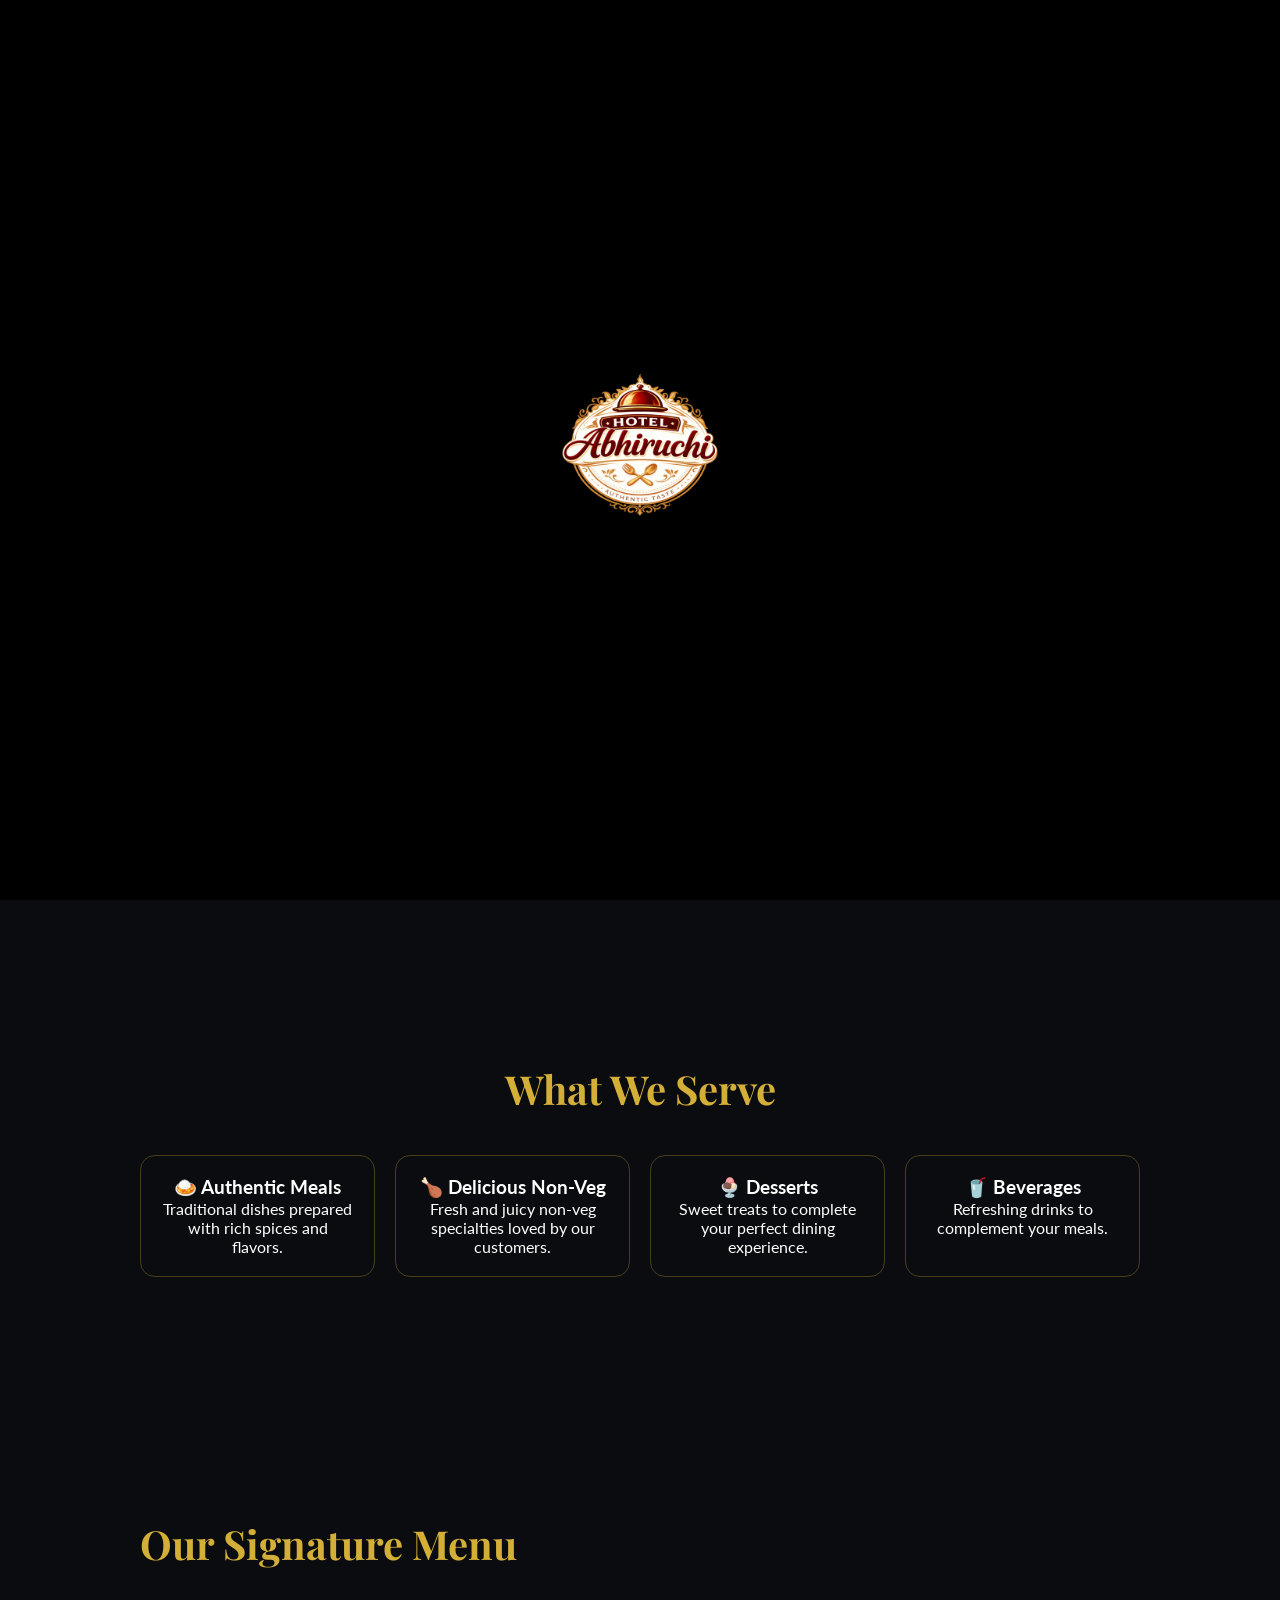
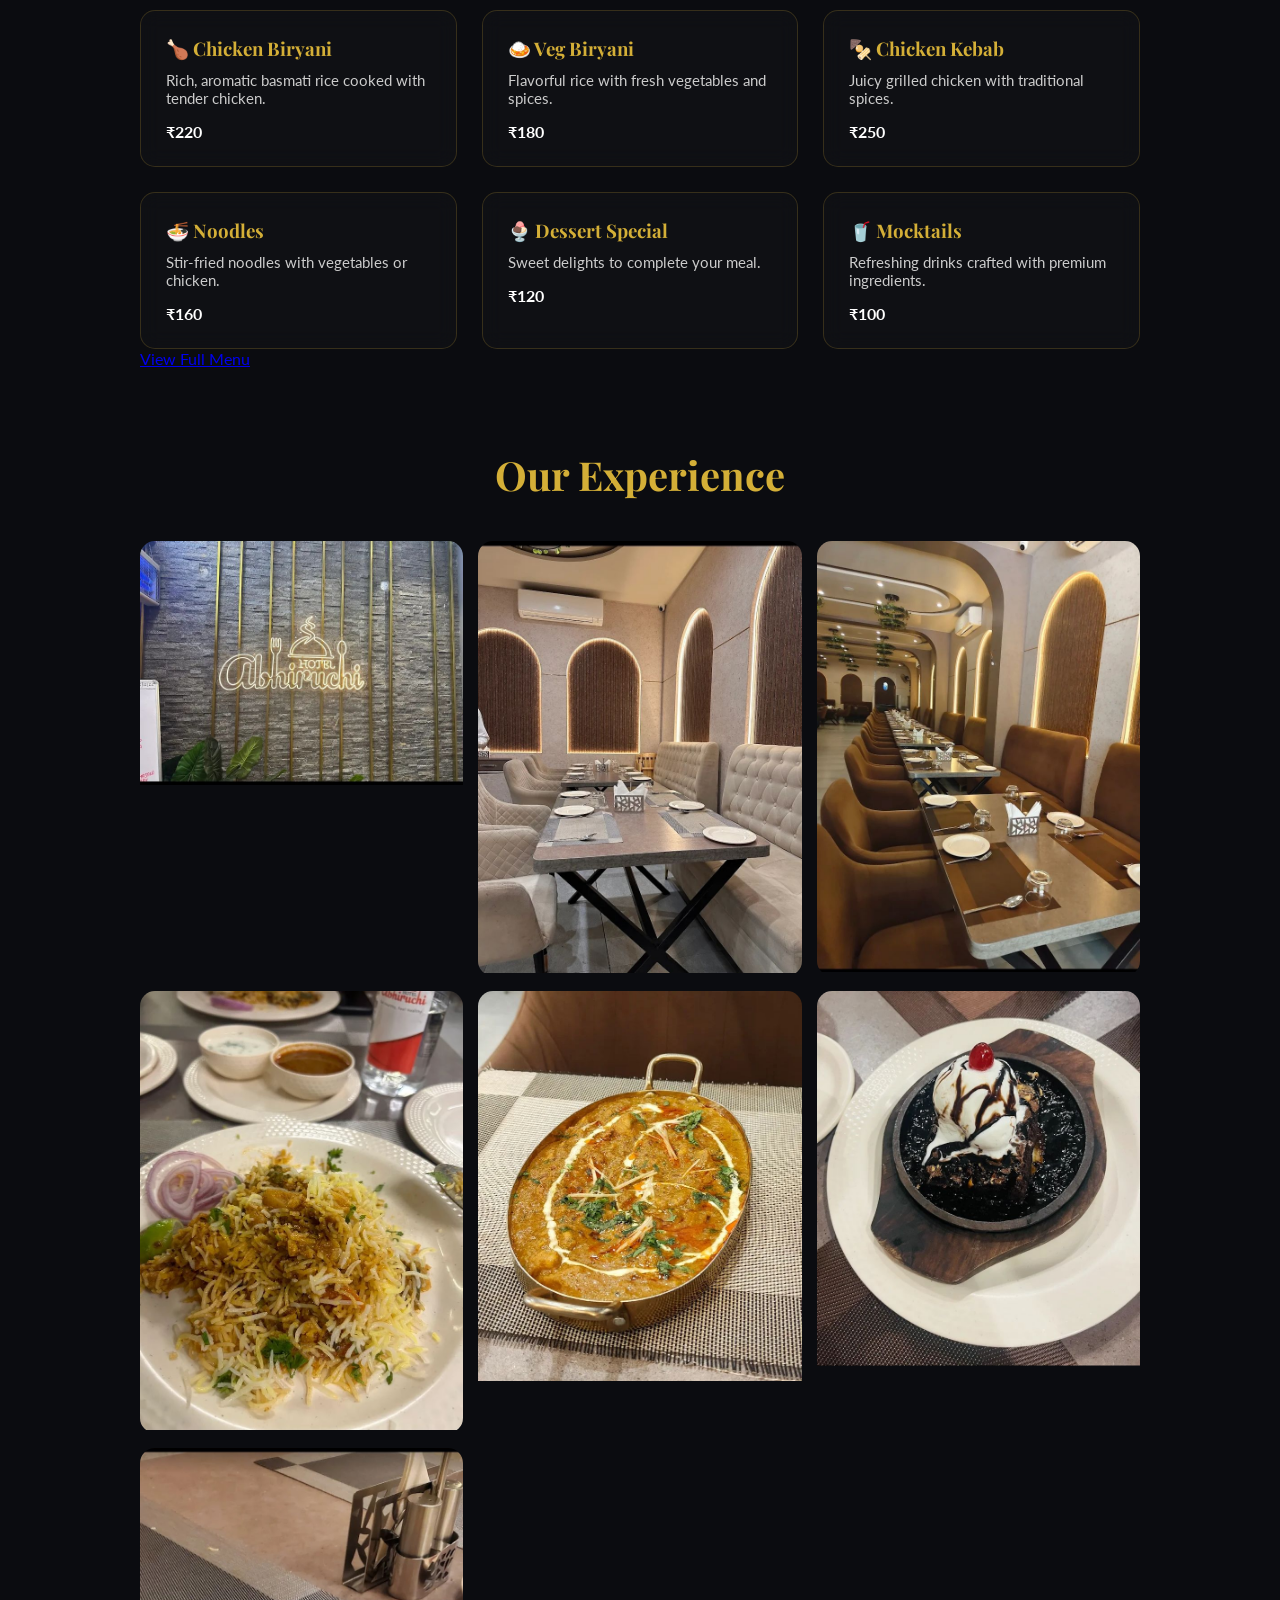
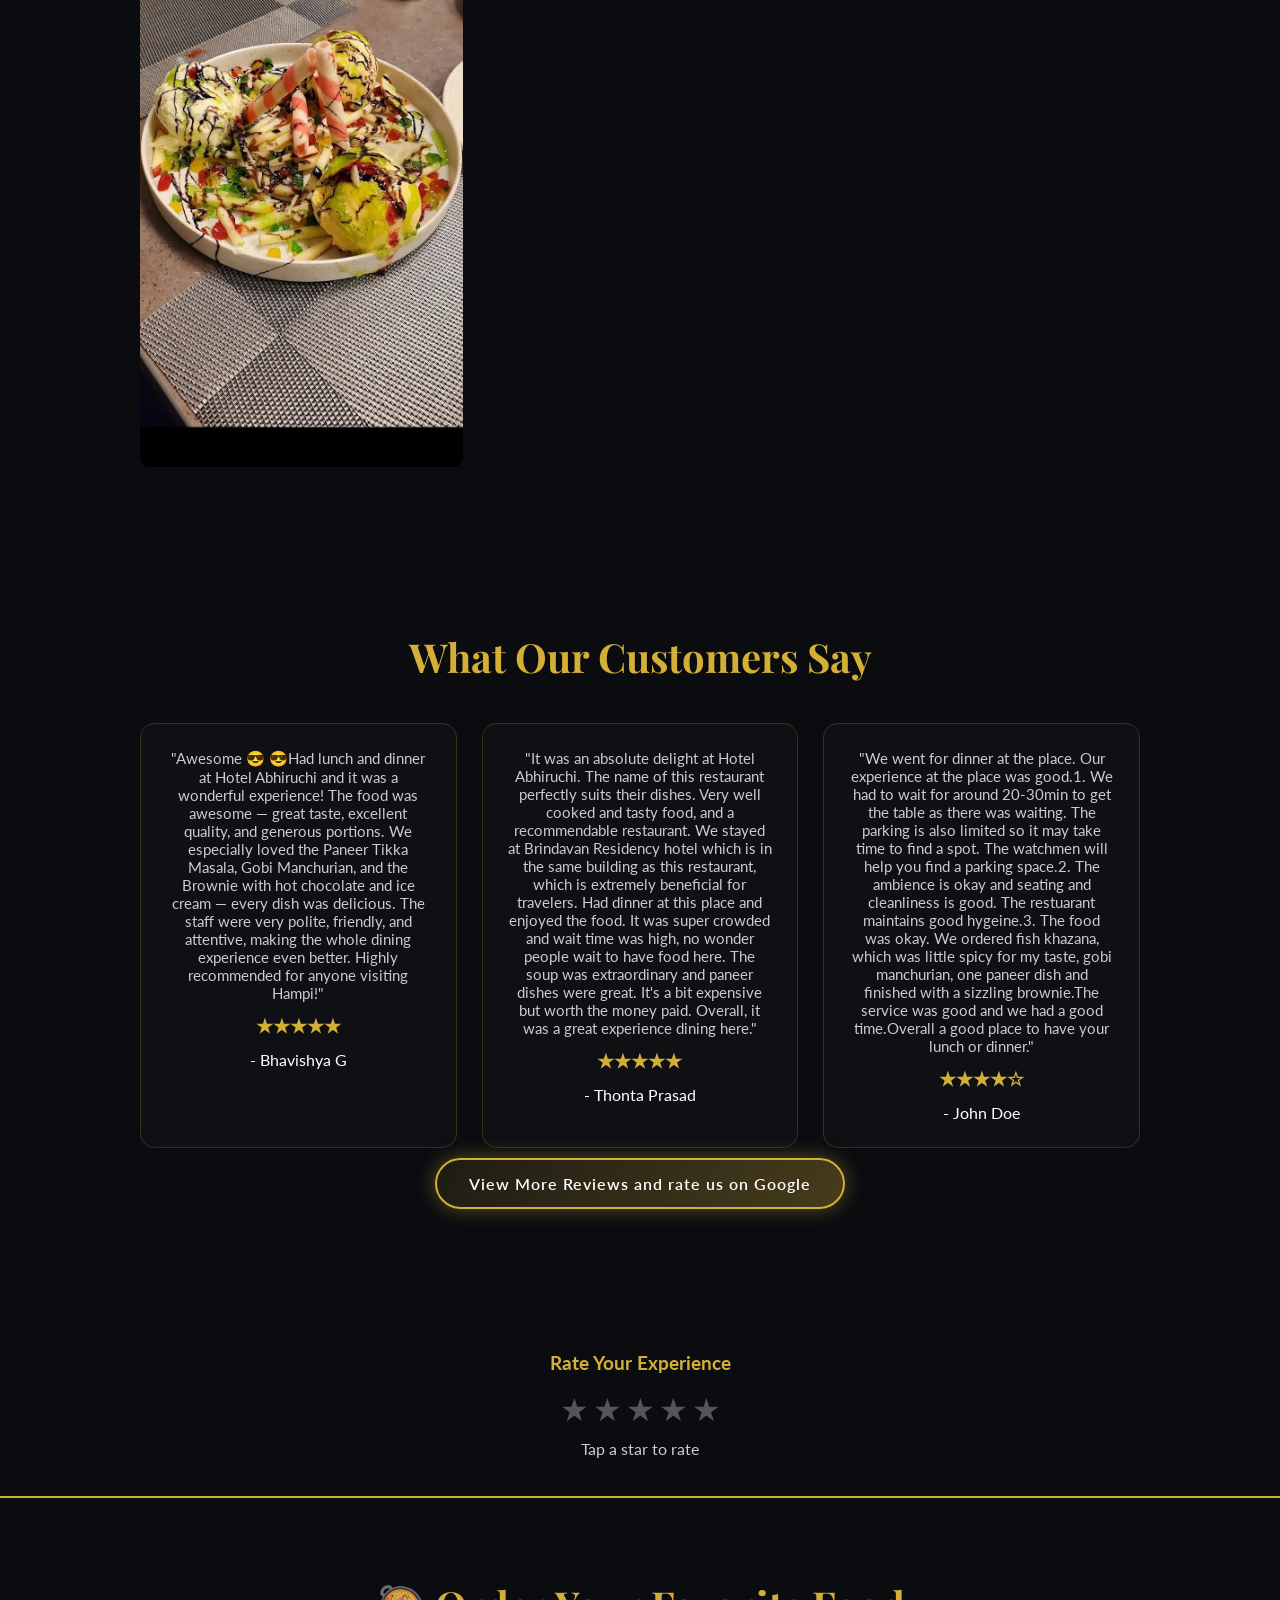
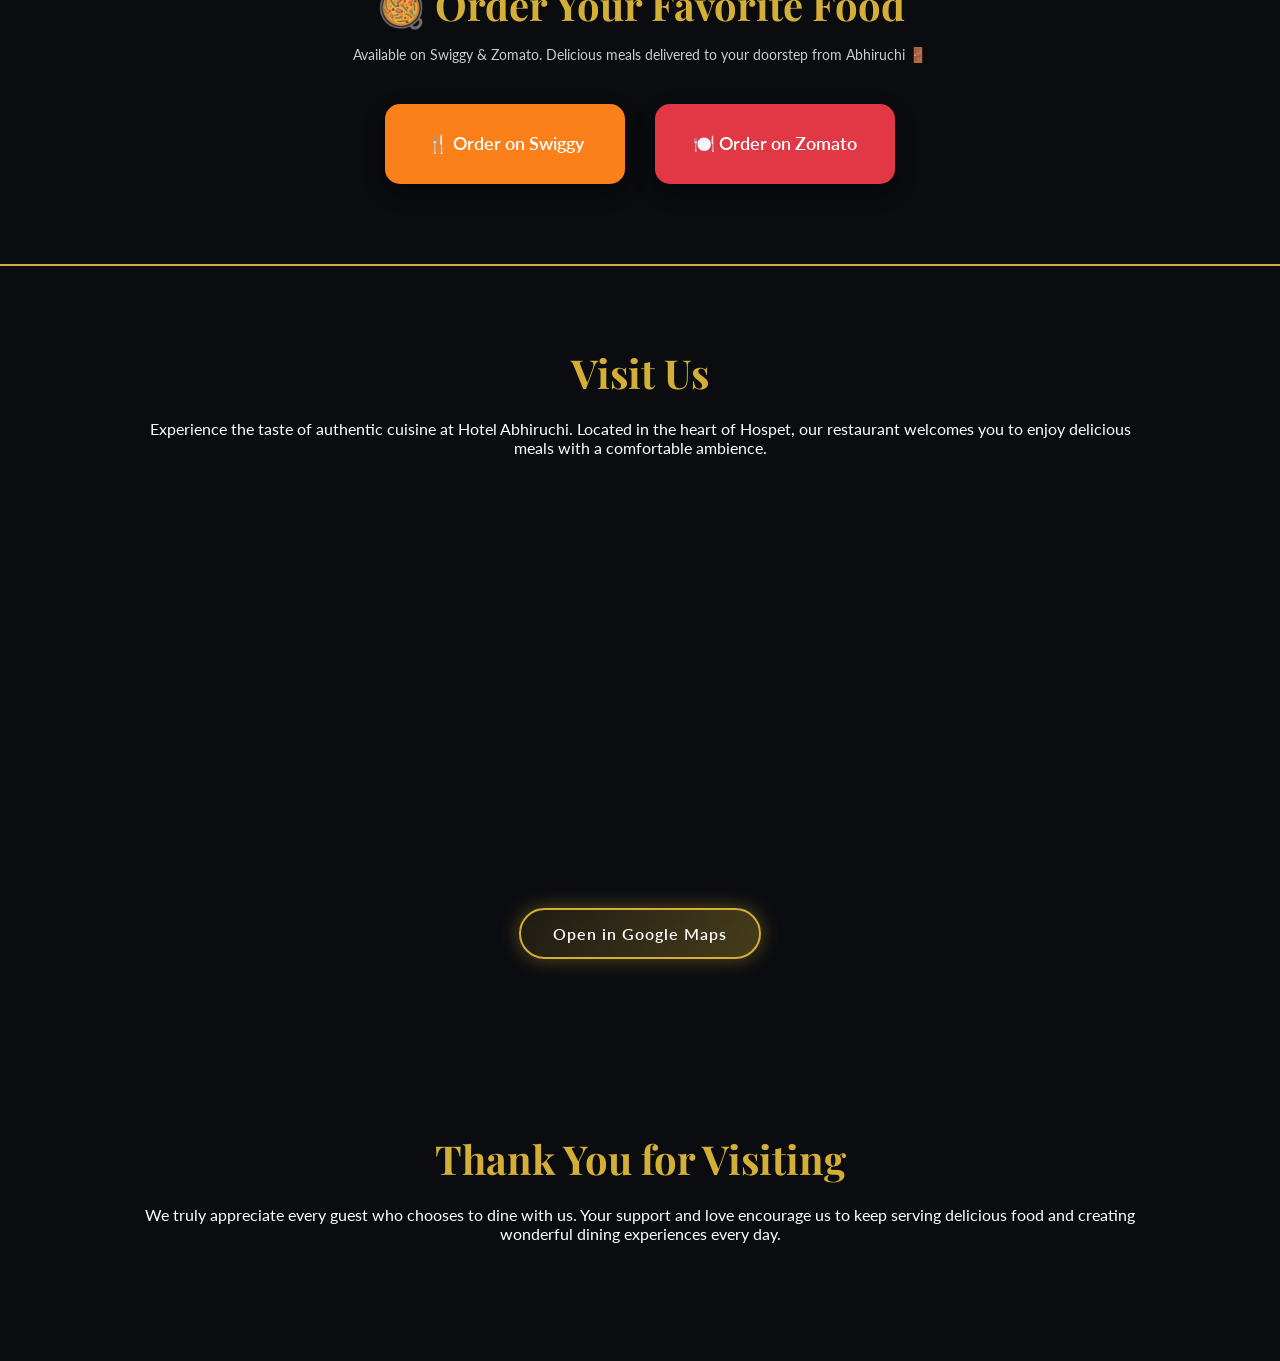
==== index.html @ 49a13544 "Add files via upload" ====
<!DOCTYPE html>
<html lang="en">

<head>
    <meta charset="UTF-8">
    <meta name="viewport" content="width=device-width, initial-scale=1.0">
    <title>Hotel Abhiruchi</title>
    <link rel="stylesheet" href="style.css">

    <!-- Google Fonts -->
    <link
        href="https://fonts.googleapis.com/css2?family=Playfair+Display:wght@500;700&family=Lato:wght@300;400&display=swap"
        rel="stylesheet">

    <style>
        /* RESET */
        * {
            margin: 0;
            padding: 0;
            box-sizing: border-box;
        }

        /* BODY */
        body {
            font-family: 'Lato', sans-serif;
            background: #0b0c10;
            color: #fff;
            overflow-x: hidden;
        }

        /* NAVBAR */

        .navbar {
            position: fixed;
            top: 0;
            width: 100%;
            background: rgba(0, 0, 0, .6);
            backdrop-filter: blur(10px);
            border-bottom: 1px solid rgba(212, 175, 55, .3);
            z-index: 1000;
        }

        .nav-container {
            max-width: 1200px;
            margin: auto;
            display: flex;
            justify-content: space-between;
            align-items: center;
            padding: 12px 20px;
        }

        .nav-links {
            display: flex;
            gap: 25px;
            list-style: none;
        }

        .nav-links a {
            text-decoration: none;
            color: white;
            font-size: .9rem;
            transition: .3s;
        }

        .nav-links a:hover {
            color: #d4af37
        }

        /* PRELOADER */
        #preloader {
            position: fixed;
            width: 100%;
            height: 100vh;
            background: #000;
            display: flex;
            justify-content: center;
            align-items: center;
            z-index: 9999;
        }

        #preloader img {
            width: 200px;
            animation: zoomFade 2.5s ease-in-out;
        }

        @keyframes zoomFade {
            0% {
                opacity: 0;
                transform: scale(0.8);
            }

            50% {
                opacity: 1;
                transform: scale(1.05);
            }

            100% {
                opacity: 0;
                transform: scale(1);
            }
        }

        /* HERO SECTION */
        .hero {
            height: 60vh;
            background: linear-gradient(rgba(0, 0, 0, 0.7),
                    rgba(0, 0, 0, 0.9)), url('hero.jpg') center/cover no-repeat;

            display: flex;
            flex-direction: column;
            justify-content: center;
            align-items: center;
            text-align: center;
            padding: 20px;
        }

        .hero {
            animation: zoomHero 10s ease-in-out infinite alternate;
        }

        @keyframes zoomHero {
            0% {
                background-size: 100%;
            }

            100% {
                background-size: 110%;
            }
        }

        .hero::before {
            content: "";
            position: absolute;
            top: 0;
            left: 0;
            width: 100%;
            height: 100%;
            background: radial-gradient(circle, transparent 40%, rgba(0, 0, 0, 0.9));
            z-index: 0;
        }

        .hero * {
            position: relative;
            z-index: 1;
        }


        /* LOGO */
        .hero img {
            width: 50px;
            margin-bottom: 20px;
            animation: fadeIn 1.5s ease forwards;
        }

        /* TITLE */
        .hero h1 {
            font-family: 'Playfair Display', Sans-Serif;
            font-size: 3rem;
            letter-spacing: 2px;
            animation: slideUp 1.5s ease forwards;
        }

        /* SUBTITLE */
        .hero p {
            margin-top: 15px;
            font-size: 1.2rem;
            color: #d4af37;
            animation: fadeIn 2s ease forwards;
        }

        /* BUTTONS */
        .buttons {
            margin-top: 30px;
            animation: fadeIn 2.5s ease forwards;
        }

        .buttons a {
            text-decoration: none;
            color: #fff;
            padding: 12px 25px;
            margin: 10px;
            border: 1px solid #d4af37;
            border-radius: 30px;
            transition: 0.3s;
        }

        .buttons a:hover {
            background: #d4af37;
            color: #000;
            box-shadow: 0 0 15px #d4af37;
        }

        /* ANIMATIONS */
        @keyframes fadeIn {
            from {
                opacity: 0;
            }

            to {
                opacity: 1;
            }
        }

        @keyframes slideUp {
            from {
                transform: translateY(40px);
                opacity: 0;
            }

            to {
                transform: translateY(0);
                opacity: 1;
            }
        }

        /* SECTIONS COMMON */
        section {
            padding: 80px 20px;
            background: #0b0c10;
            text-align: center;
        }

        .container {
            max-width: 1000px;
            margin: auto;
        }

        /* HEADINGS */
        h2 {
            font-family: 'Playfair Display', serif;
            font-size: 2.5rem;
            color: #d4af37;
            margin-bottom: 20px;
        }

        /* ABOUT TEXT */
        .about p {
            font-size: 1.1rem;
            line-height: 1.7;
            color: #ccc;
        }

        /* WHAT WE SERVE */
        .serve-items {
            display: grid;
            grid-template-columns: repeat(auto-fit, minmax(220px, 1fr));
            gap: 20px;
            margin-top: 40px;
        }

        .item {
            padding: 20px;
            border: 1px solid rgba(212, 175, 55, 0.3);
            border-radius: 15px;
            transition: 0.3s;
        }

        .item:hover {
            transform: translateY(-10px);
            box-shadow: 0 0 20px rgba(212, 175, 55, 0.3);
        }

        /* REVEAL ANIMATION */
        .reveal {
            opacity: 0;
            transform: translateY(40px);
            transition: all 1s ease;
        }

        .reveal.active {
            opacity: 1;
            transform: translateY(0);
        }

        /* MENU DESIGN */
        .menu-grid {
            display: grid;
            grid-template-columns: repeat(auto-fit, minmax(250px, 1fr));
            gap: 25px;
            margin-top: 40px;
        }

        .menu-card {
            padding: 25px;
            border-radius: 15px;
            border: 1px solid rgba(212, 175, 55, 0.2);
            background: rgba(255, 255, 255, 0.02);
            backdrop-filter: blur(10px);
            transition: 0.3s;
            text-align: left;
        }

        .menu-card h3 {
            font-family: 'Playfair Display', serif;
            color: #d4af37;
            margin-bottom: 10px;
        }

        .menu-card p {
            font-size: 0.95rem;
            color: #ccc;
        }

        .menu-card span {
            display: block;
            margin-top: 15px;
            font-weight: bold;
            color: #fff;
        }

        .menu-card:hover {
            transform: translateY(-10px);
            box-shadow: 0 0 20px rgba(212, 175, 55, 0.2);
        }

        html {
            scroll-behavior: smooth;
        }

        /* GALLERY */
        .gallery {
            padding: 80px 20px;
            background: #0b0c10;
            text-align: center;
        }

        .gallery-grid {
            display: grid;
            grid-template-columns: repeat(auto-fit, minmax(250px, 1fr));
            gap: 15px;
            margin-top: 40px;
        }

        .gallery-item {
            overflow: hidden;
            border-radius: 15px;
        }

        .gallery-item img {
            width: 100%;
            transition: 0.5s;
            cursor: pointer;
        }

        .gallery-item:hover img {
            transform: scale(1.1);
        }

        /* LIGHTBOX */
        #lightbox {
            position: fixed;
            top: 0;
            left: 0;
            width: 100%;
            height: 100%;
            background: rgba(0, 0, 0, 0.95);
            display: none;
            justify-content: center;
            align-items: center;
            z-index: 9999;
        }

        #lightbox img {
            max-width: 90%;
            max-height: 90%;
        }

        /* REVIEWS SECTION */
        .reviews {
            padding: 80px 20px;
            background: #0b0c10;
            text-align: center;
        }

        /* GRID */
        .review-grid {
            display: grid;
            grid-template-columns: repeat(auto-fit, minmax(250px, 1fr));
            gap: 25px;
            margin-top: 40px;
        }

        /* CARD */
        .review-card {
            padding: 25px;
            border-radius: 15px;
            background: rgba(255, 255, 255, 0.02);
            border: 1px solid rgba(212, 175, 55, 0.2);
            backdrop-filter: blur(10px);
            transition: 0.3s;
        }

        .review-card:hover {
            transform: translateY(-10px);
            box-shadow: 0 0 20px rgba(212, 175, 55, 0.25);
        }

        .review-card p {
            font-size: 0.95rem;
            color: #ccc;
        }

        .review-card h4 {
            color: #d4af37;
            margin: 12px 0;
            font-size: 1.2rem;
        }

        /* BUTTONS */
        .review-buttons {
            margin-top: 40px;
            display: block;
        }

        .btn {
            text-decoration: none;
            padding: 12px 25px;
            margin: 10px;
            border: 1px solid #d4af37;
            border-radius: 30px;
            color: #fff;
            transition: 0.3s;
        }

        .btn:hover {
            background: #d4af37;
            color: #000;
            box-shadow: 0 0 15px #d4af37;
        }

        .gold {
            background: #d4af37;
            color: #000;
        }

        .reveal {
            opacity: 0;
            transform: translateY(40px);
            transition: all 1s ease;
        }

        .reveal.active {
            opacity: 1;
            transform: translateY(0);
        }

        .review-buttons {
            opacity: 1 !IMPORTANT;
            transform: none !IMPORTANT;
        }

        .rate-section {
            margin-top: 50px;
            text-align: center;
        }

        .rate-section h3 {
            color: #d4af37;
            margin-bottom: 15px;
        }

        .stars span {
            font-size: 2rem;
            cursor: pointer;
            color: #555;
            transition: 0.3s;
        }

        .stars span:hover,
        .stars span.active {
            color: #d4af37;
        }

        #rating-text {
            margin-top: 10px;
            color: #ccc;
        }

        /* PREMIUM BUTTON */
        .btn {
            position: relative;
            display: inline-block;
            padding: 14px 32px;
            margin: 10px;
            border-radius: 50px;
            text-decoration: none;
            font-weight: 600;
            letter-spacing: 1px;

            color: #fff;
            border: 1px solid rgba(212, 175, 55, 0.5);

            background: linear-gradient(120deg,
                    rgba(212, 175, 55, 0.1),
                    rgba(212, 175, 55, 0.3));

            backdrop-filter: blur(10px);
            overflow: hidden;

            transition: all 0.4s ease;
        }

        /* HOVER EFFECT */
        .btn:hover {
            color: #000;
            background: #d4af37;
            box-shadow: 0 0 25px rgba(212, 175, 55, 0.7);
            transform: translateY(-3px) scale(1.03);
        }

        /* GLOW ANIMATION */
        .btn::before {
            content: "";
            position: absolute;
            top: 0;
            left: -100%;
            width: 100%;
            height: 100%;

            background: linear-gradient(120deg,
                    transparent,
                    rgba(255, 255, 255, 0.5),
                    transparent);

            transition: 0.5s;
        }

        .btn:hover::before {
            left: 100%;
        }

        .highlight {
            border: 2px solid #d4af37;
            box-shadow: 0 0 20px rgba(212, 175, 55, 0.4);
            animation: pulseGlow 2s infinite;
        }

        /* PULSE ANIMATION */
        @keyframes pulseGlow {
            0% {
                box-shadow: 0 0 10px rgba(212, 175, 55, 0.3);
            }

            50% {
                box-shadow: 0 0 25px rgba(212, 175, 55, 0.7);
            }

            100% {
                box-shadow: 0 0 10px rgba(212, 175, 55, 0.3);
            }
        }

        /* SECTION STYLING */
        .order-now {
            background: url('header-food-bg.jpg') center/cover no-repeat;
            padding: 80px 20px;
            text-align: center;
            color: #fff;
            position: relative;
            overflow: hidden;
        }

        .order-now h2 {
            font-size: 2.5rem;
            margin-bottom: 15px;
            color: #d4af37;
        }

        .order-now p {
            font-size: 1.1rem;
            margin-bottom: 40px;
        }




        /* Glow animation */
        .glow {
            animation: glowPulse 1.8s infinite alternate;
        }

        @keyframes glowPulse {
            0% {
                box-shadow: 0 0 10px rgba(255, 255, 255, 0.3);
                transform: scale(1);
            }

            100% {
                box-shadow: 0 0 25px rgba(255, 255, 255, 0.8);
                transform: scale(1.05);
            }
        }
    </style>
</head>

<body>

    <!-- PRELOADER -->
    <div id="preloader">
        <img src="logo.png" alt="Abhiruchi Logo">
    </div>

    </nav>
    <!-- HERO SECTION -->
    <section class="hero">

        <img src="logo.png" alt="logo" srcset="">
        <h1>Welcome to Abhiruchi</h1>
        <p>Experience Authentic Taste with a Touch of Luxury</p>

        <div class="buttons">
            <a href="menu.html">View Full Menu</a>
            <a href="#">Order Now</a>
        </div>
    </section>

    <!-- ABOUT SECTION -->
    <section class="about">
        <div class="container">

            <h2 class="reveal">About our Hotel Abhiruchi</h2>

            <p class="reveal">
                Hotel Abhiruchi is one of the most loved restaurants in Hospet, known for its
                authentic flavors, welcoming atmosphere, and memorable dining experience.
                Our restaurant combines traditional recipes with modern culinary techniques
                to deliver dishes that satisfy every taste.
            </p>

            <p class="reveal">
                From aromatic biryanis and rich paneer gravies to sizzling desserts and
                refreshing beverages, every dish is prepared using fresh ingredients
                and carefully selected spices.
            </p>

            <p class="reveal">
                Whether you're visiting with family, friends, or travelling through Hospet,
                Hotel Abhiruchi promises a delightful experience with delicious food,
                excellent service, and a comfortable ambience.
            </p>

        </div>
    </section>

    <!-- WHAT WE SERVE -->
    <section class="serve">
        <div class="container">
            <h2 class="reveal">What We Serve</h2>

            <div class="serve-items">
                <div class="item reveal">
                    <h3>🍛 Authentic Meals</h3>
                    <p>Traditional dishes prepared with rich spices and flavors.</p>
                </div>

                <div class="item reveal">
                    <h3>🍗 Delicious Non-Veg</h3>
                    <p>Fresh and juicy non-veg specialties loved by our customers.</p>
                </div>

                <div class="item reveal">
                    <h3>🍨 Desserts</h3>
                    <p>Sweet treats to complete your perfect dining experience.</p>
                </div>

                <div class="item reveal">
                    <h3>🥤 Beverages</h3>
                    <p>Refreshing drinks to complement your meals.</p>
                </div>
            </div>
        </div>
    </section>

    <!-- MENU SECTION -->
    <section class="menu" id="menu"></section>
    <div class="container">
        <h2 class="reveal">Our Signature Menu</h2>

        <div class="menu-grid">

            <div class="menu-card reveal">
                <h3>🍗 Chicken Biryani</h3>
                <p>Rich, aromatic basmati rice cooked with tender chicken.</p>
                <span>₹220</span>
            </div>

            <div class="menu-card reveal">
                <h3>🍛 Veg Biryani</h3>
                <p>Flavorful rice with fresh vegetables and spices.</p>
                <span>₹180</span>
            </div>

            <div class="menu-card reveal">
                <h3>🍢 Chicken Kebab</h3>
                <p>Juicy grilled chicken with traditional spices.</p>
                <span>₹250</span>
            </div>

            <div class="menu-card reveal">
                <h3>🍜 Noodles</h3>
                <p>Stir-fried noodles with vegetables or chicken.</p>
                <span>₹160</span>
            </div>

            <div class="menu-card reveal">
                <h3>🍨 Dessert Special</h3>
                <p>Sweet delights to complete your meal.</p>
                <span>₹120</span>
            </div>

            <div class="menu-card reveal">
                <h3>🥤 Mocktails</h3>
                <p>Refreshing drinks crafted with premium ingredients.</p>
                <span>₹100</span>
            </div>

        </div>

        <div class="menu-btn reveal">
            <a href="#">View Full Menu</a>
        </div>
    </div>
    </section>
    <!-- GALLERY SECTION -->
    <section class="gallery">
        <div class="container">
            <h2 class="reveal">Our Experience</h2>

            <div class="gallery-grid">

                <div class="gallery-item reveal">
                    <img src="g1.jpg" onclick="openLightbox(this.src)">
                </div>

                <div class="gallery-item reveal">
                    <img src="g2.jpg" onclick="openLightbox(this.src)">
                </div>

                <div class="gallery-item reveal">
                    <img src="g3.jpg" onclick="openLightbox(this.src)">
                </div>

                <div class="gallery-item reveal">
                    <img src="g4.jpg" onclick="openLightbox(this.src)">
                </div>
                <div class="gallery-item reveal"><img src="g5.jpg" onclick="openLightbox(this.src)">
                </div>
                <div class="gallery-item reveal">
                    <img src="g6.jpg" onclick="openLightbox(this.src)">
                </div>
                <div class="gallery-item reveal">
                    <img src="g7.jpg" onclick="openLightbox(this.src)">
                </div>
            </div>
    </section>

    <!-- LIGHTBOX -->
    <div id="lightbox" onclick="closeLightbox()">
        <img id="lightbox-img">
    </div>

    <!-- REVIEWS SECTION -->
    <section class="reviews">
        <div class="container">
            <h2 class="reveal">What Our Customers Say</h2>

            <div class="review-grid">

                <div class="review-card reveal">
                    <p>"Awesome 😎 😎Had lunch and dinner at Hotel Abhiruchi and it was a wonderful experience! The food
                        was awesome — great taste, excellent quality, and generous portions. We especially loved the
                        Paneer Tikka Masala, Gobi Manchurian, and the Brownie with hot chocolate and ice cream — every
                        dish was delicious. The staff were very polite, friendly, and attentive, making the whole dining
                        experience even better. Highly recommended for anyone visiting Hampi!"</p>
                    <h4>★★★★★</h4>
                    <span>- Bhavishya G</span>
                </div>

                <div class="review-card reveal">
                    <p>"It was an absolute delight at Hotel Abhiruchi. The name of this restaurant perfectly suits their
                        dishes. Very well cooked and tasty food, and a recommendable restaurant. We stayed at Brindavan
                        Residency hotel which is in the same building as this restaurant, which is extremely beneficial
                        for travelers. Had dinner at this place and enjoyed the food. It was super crowded and wait time
                        was high, no wonder people wait to have food here. The soup was extraordinary and paneer dishes
                        were great. It's a bit expensive but worth the money paid. Overall, it was a great experience
                        dining here."</p>
                    <h4>★★★★★</h4>
                    <span>- Thonta Prasad</span>
                </div>

                <div class="review-card reveal">
                    <p>"We went for dinner at the place. Our experience at the place was good.1. We had to wait for
                        around 20-30min to get the table as there was waiting. The parking is also limited so it may
                        take time to find a spot. The watchmen will help you find a parking space.2. The ambience is
                        okay and seating and cleanliness is good. The restuarant maintains good hygeine.3. The food was
                        okay. We ordered fish khazana, which was little spicy for my taste, gobi manchurian, one paneer
                        dish and finished with a sizzling brownie.The service was good and we had a good time.Overall a
                        good place to have your lunch or dinner."</p>
                    <h4>★★★★☆</h4>
                    <span>- John Doe</span>
                </div>

            </div>

            <!-- 🔥 IMPORTANT: BUTTONS INSIDE SAME CONTAINER -->
            <a href="https://www.google.com/search?q=Hotel+Abhiruchi+Hospet" target="_blank" class="btn highlight">
                View More Reviews and rate us on Google

            </a>

        </div>

        </div>
    </section>

    <!-- RATE US SECTION -->
    <div class="rate-section reveal">
        <h3>Rate Your Experience</h3>

        <div class="stars">
            <span onclick="rate(1)">★</span>
            <span onclick="rate(2)">★</span>
            <span onclick="rate(3)">★</span>
            <span onclick="rate(4)">★</span>
            <span onclick="rate(5)">★</span>
        </div>

        <p id="rating-text">Tap a star to rate</p>
    </div>
    </section>
    <br>
    <br>

    <section id="orderSection" class="order-now">

        <h2 class="reveal">🥘 Order Your Favorite Food</h2>

        <p class="reveal delay-1" style="font-size:0.9rem; color:#ccc;">
            Available on Swiggy & Zomato. Delicious meals delivered to your doorstep from Abhiruchi 🚪
        </p>

        <div class="order-buttons reveal delay-2">

            <a href="https://www.swiggy.com/menu/705080?source=sharing" target="_blank" class="swiggy">
                🍴 Order on Swiggy
            </a>

            <a href="http://zoma.to/r/20648369" target="_blank" class="zomato">
                🍽️ Order on Zomato
            </a>

        </div>

    </section>

    <!--maps-->
    <section class="visit-us">

        <div class="container">

            <h2 class="reveal">Visit Us</h2>

            <p class="reveal">
                Experience the taste of authentic cuisine at Hotel Abhiruchi.
                Located in the heart of Hospet, our restaurant welcomes you
                to enjoy delicious meals with a comfortable ambience.
            </p>
            <br>
            <div class="map reveal">

                <iframe src="https://www.google.com/maps?q=Hotel%20Abhiruchi%20Hospet&output=embed" width="100%"
                    height="400" style="border:0;border-radius:15px;" allowfullscreen="" loading="lazy">
                </iframe>

            </div>

            <br>

            <a href="https://maps.app.goo.gl/Kg9rWjkRDym3En379" target="_blank" class="btn highlight reveal">

                Open in Google Maps

            </a>

        </div>
    </section>

    <!--The end-->
    <section class="thank-you">

        <div class="container">

            <h2 class="reveal">Thank You for Visiting</h2>

            <p class="reveal">
                We truly appreciate every guest who chooses to dine with us.
                Your support and love encourage us to keep serving delicious
                food and creating wonderful dining experiences every day.
            </p>

            <p class="reveal">
                Whether you visited us today or are planning your next meal,
                we look forward to welcoming you again at Hotel Abhiruchi.
            </p>

            <p class="reveal">
                Until then, thank you for being a part of our journey.
            </p>

        </div>

    </section>


    <script>

        // PRELOADER
        window.addEventListener("load", function () {
            setTimeout(function () {
                document.getElementById("preloader").style.display = "none";
            }, 2500);
        });
    </script>

    <script>
        // SCROLL REVEAL
        function revealOnScroll() {
            const reveals = document.querySelectorAll(".reveal");

            reveals.forEach(el => {
                const windowHeight = window.innerHeight;
                const elementTop = el.getBoundingClientRect().top;

                if (elementTop < windowHeight - 100) {
                    el.classList.add("active");
                }
            });
        }

        window.addEventListener("scroll", revealOnScroll);
    </script>
    <script>
        // LIGHTBOX
        function openLightbox(src) {
            document.getElementById("lightbox").style.display = "flex";
            document.getElementById("lightbox-img").src = src;
        }

        function closeLightbox() {
            document.getElementById("lightbox").style.display = "none";
        }
    </script>
    <script>
        function revealOnScroll() {
            const reveals = document.querySelectorAll(".reveal");

            reveals.forEach(el => {
                const windowHeight = window.innerHeight;
                const elementTop = el.getBoundingClientRect().top;

                if (elementTop < windowHeight - 100) {
                    el.classList.add("active");
                }
            });
        }

        // Run on scroll + on page load
        window.addEventListener("scroll", revealOnScroll);
        window.addEventListener("load", revealOnScroll);
    </script>
    <script>
        function rate(star) {
            const stars = document.querySelectorAll(".stars span");
            stars.forEach((s, i) => {
                if (i < star) {
                    s.classList.add("active");
                } else {
                    s.classList.remove("active");
                }
            });

            document.getElementById("rating-text").innerText =
                "Thanks for rating " + star + " stars!";

            // 🔥 Redirect after 1.5 sec
            setTimeout(() => {
                window.open(
                    "https://search.google.com/local/writereview?placeid=ChIJbV8nHuSqkTsREwQJqk4nWcU",
                    "_blank"
                );
            }, 1500);
        }
    </script>



</body>

</div>

</html>
---- style.css ----
/* ORDER SECTION */

.order-now {
    background: linear-gradient(180deg, #111, #000);
    padding: 90px 20px;
    text-align: center;
    border-top: 2px solid #d4af37;
    border-bottom: 2px solid #d4af37;
}

/* ORDER BUTTON CONTAINER */

.order-buttons {
    display: flex;
    justify-content: center;
    gap: 30px;
    flex-wrap: wrap;
    margin-top: 40px;
}

/* CARD STYLE */

.order-buttons a {
    display: flex;
    align-items: center;
    justify-content: center;
    width: 240px;
    height: 80px;

    font-size: 1.1rem;
    font-weight: 600;
    border-radius: 15px;

    text-decoration: none;
    color: white;

    transition: 0.35s ease;

    box-shadow: 0 8px 20px rgba(0, 0, 0, 0.4);
}

/* SWIGGY CARD */

.swiggy {
    background: #fc8019;
}

.swiggy:hover {
    transform: translateY(-8px);
    box-shadow: 0 12px 25px rgba(252, 128, 25, 0.6);
}

/* ZOMATO CARD */

.zomato {
    background: #e23744;
}

.zomato:hover {
    transform: translateY(-8px);
    box-shadow: 0 12px 25px rgba(226, 55, 68, 0.6);
}

/* Reveal animation */
.reveal {
  opacity: 0;
  transform: translateY(60px);
  transition: all 0.9s ease;
}

.reveal.active {
  opacity: 1;
  transform: translateY(0);
}

/* Delay classes for one-by-one effect */
.delay-1 { transition-delay: 0.15s; }
.delay-2 { transition-delay: 0.30s; }
.delay-3 { transition-delay: 0.45s; }
.delay-4 { transition-delay: 0.60s; }
.delay-5 { transition-delay: 0.75s; }
.delay-6 { transition-delay: 0.90s; }
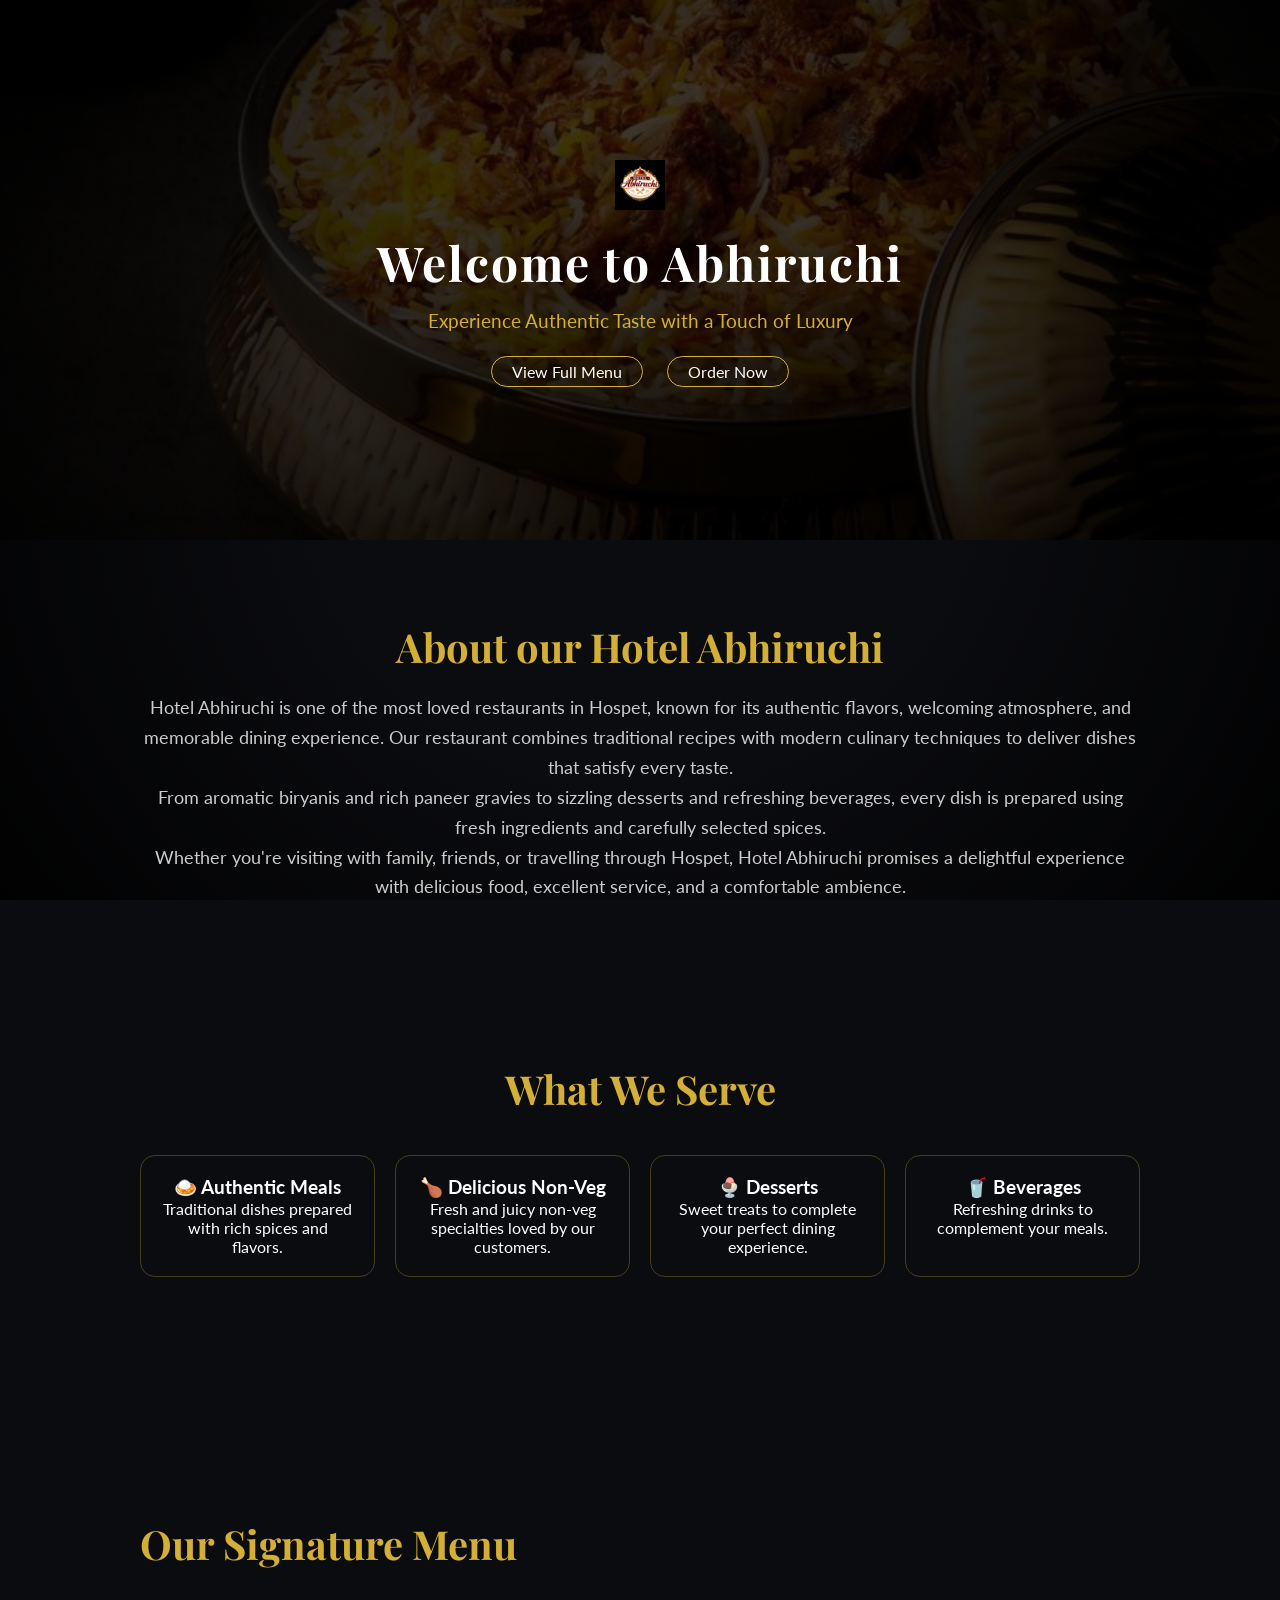
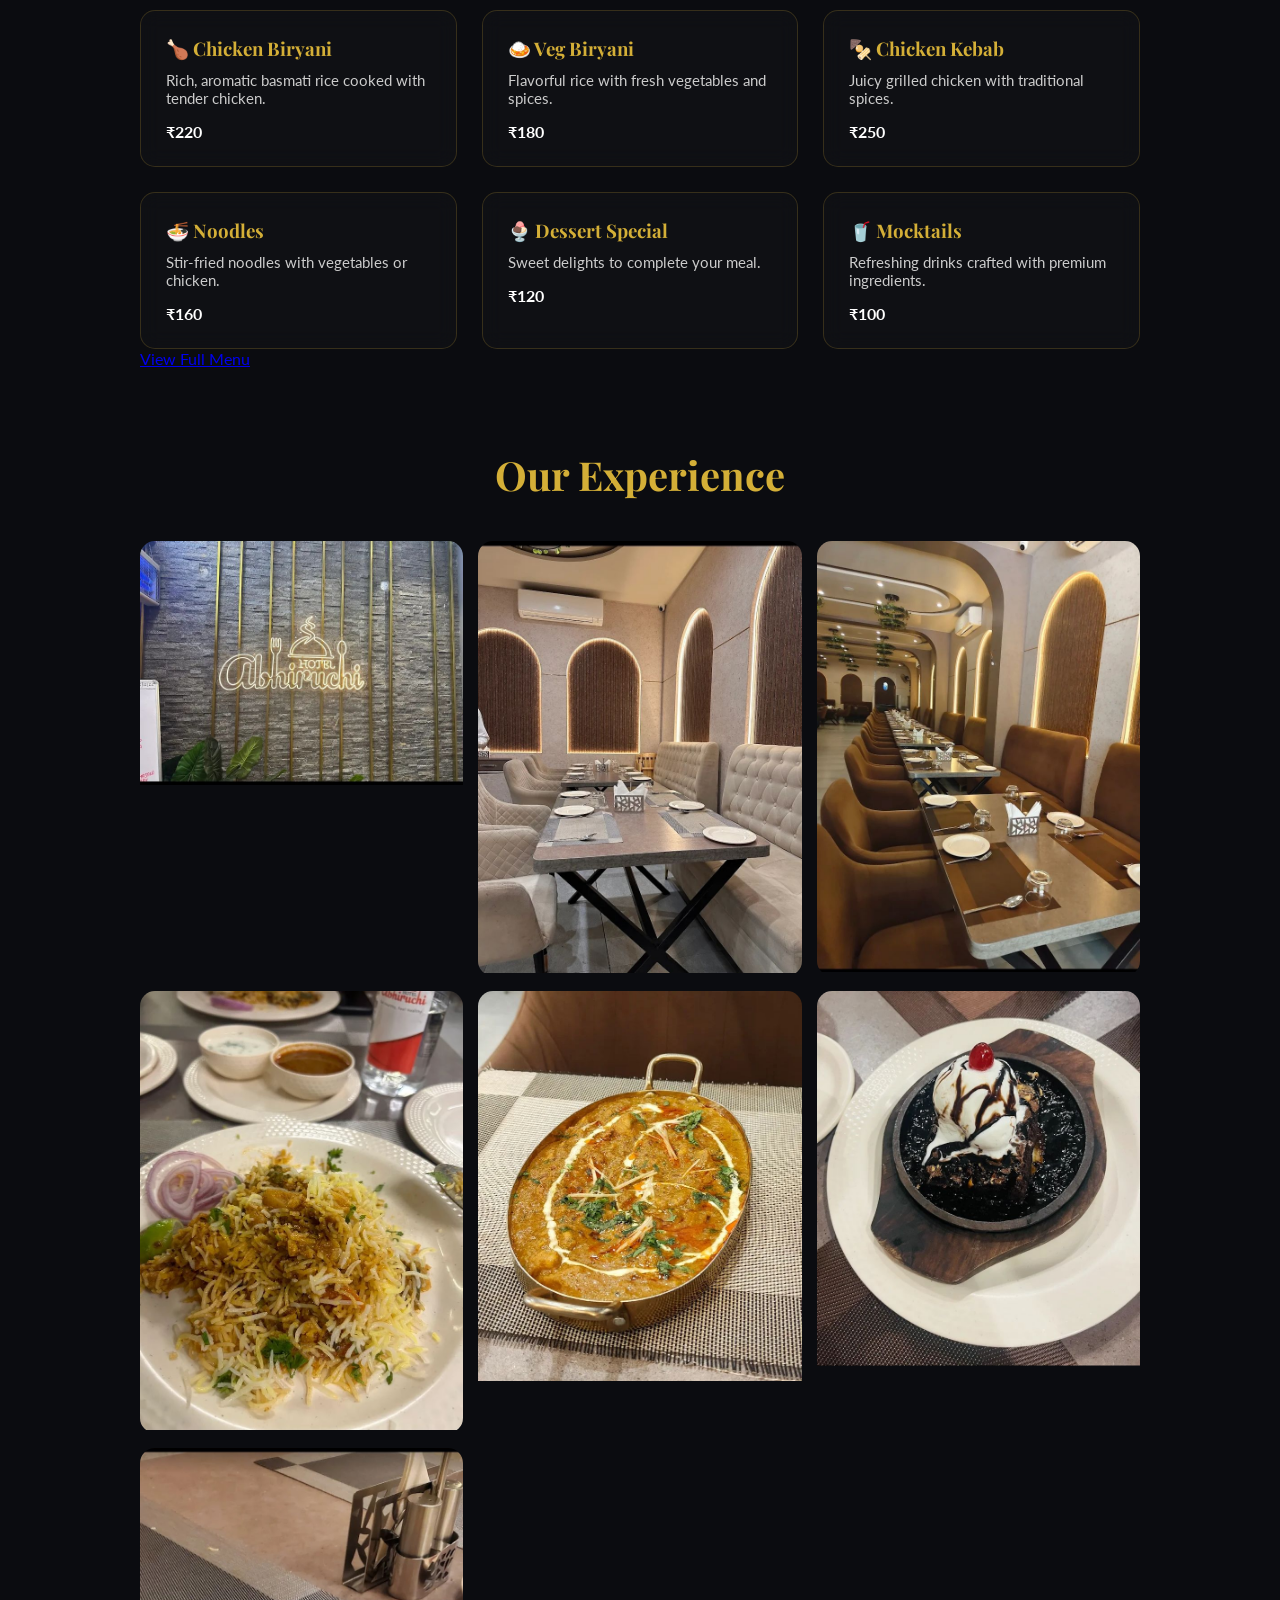
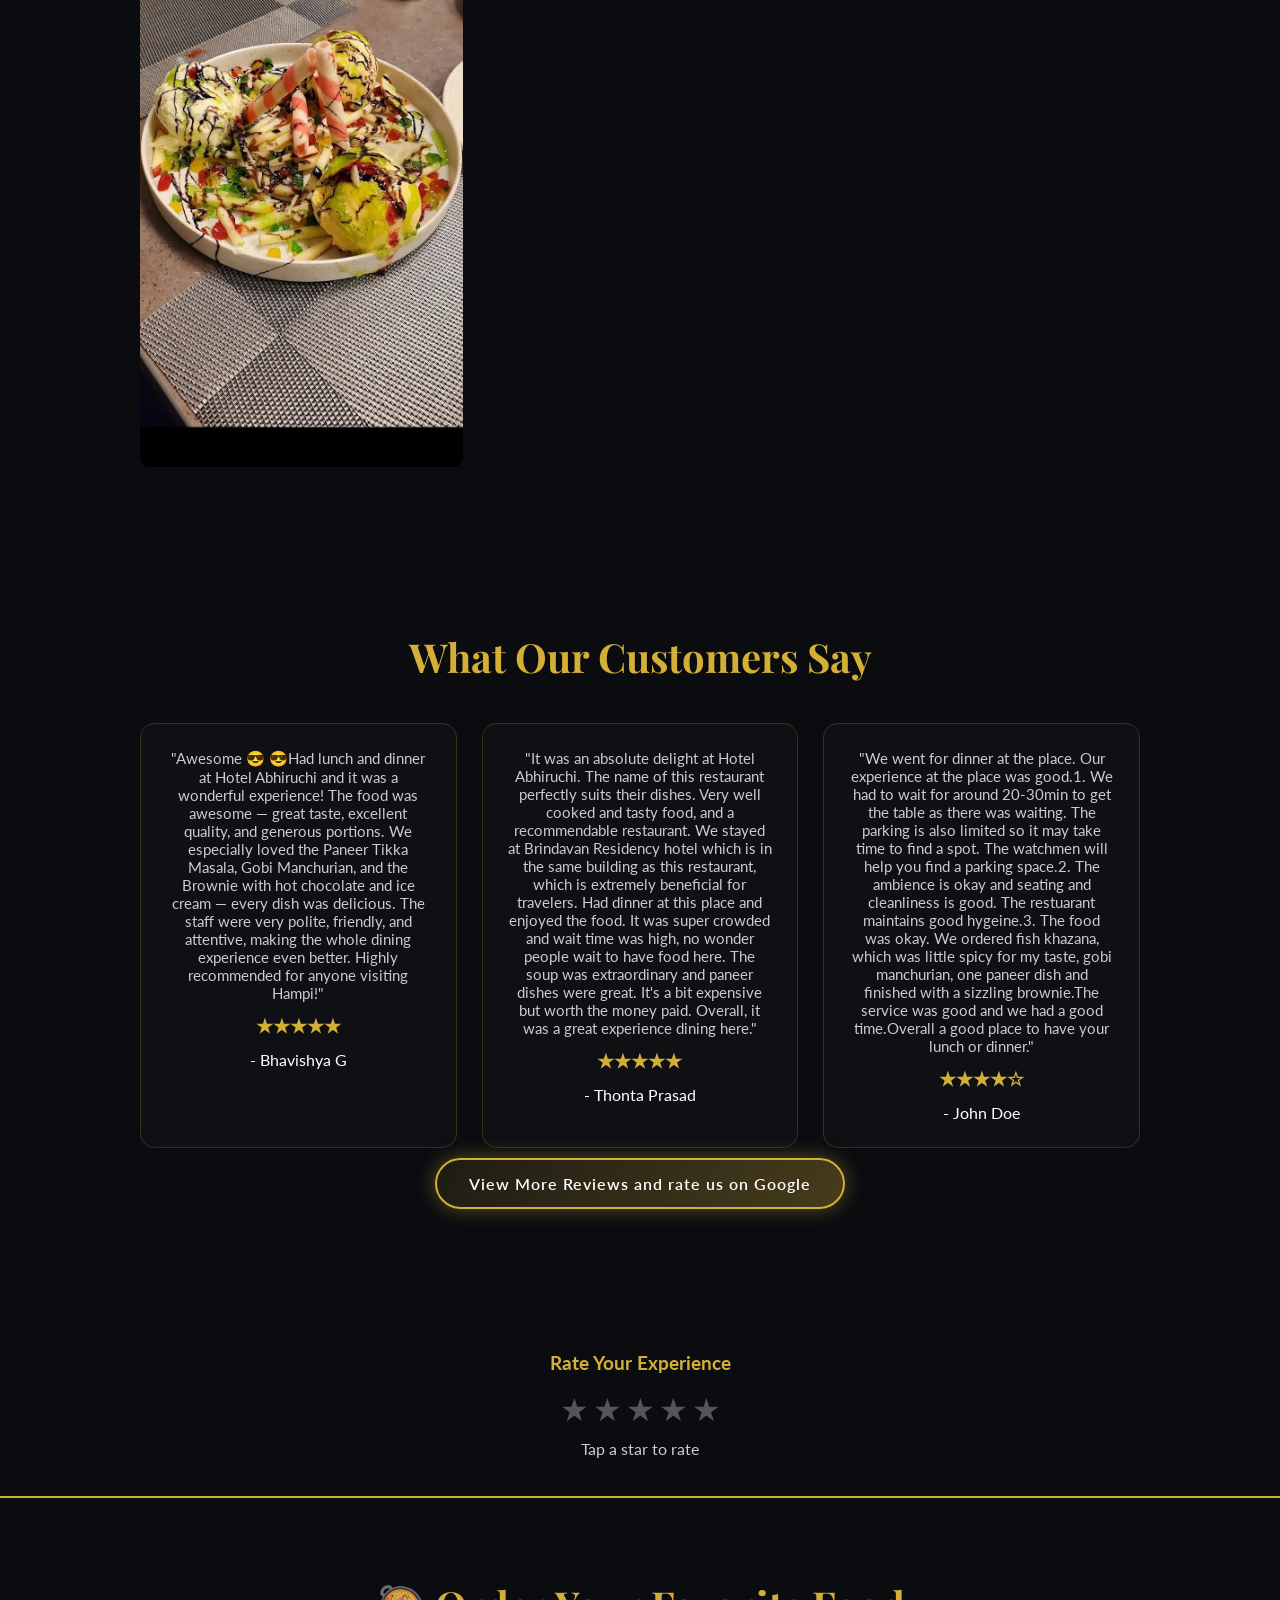
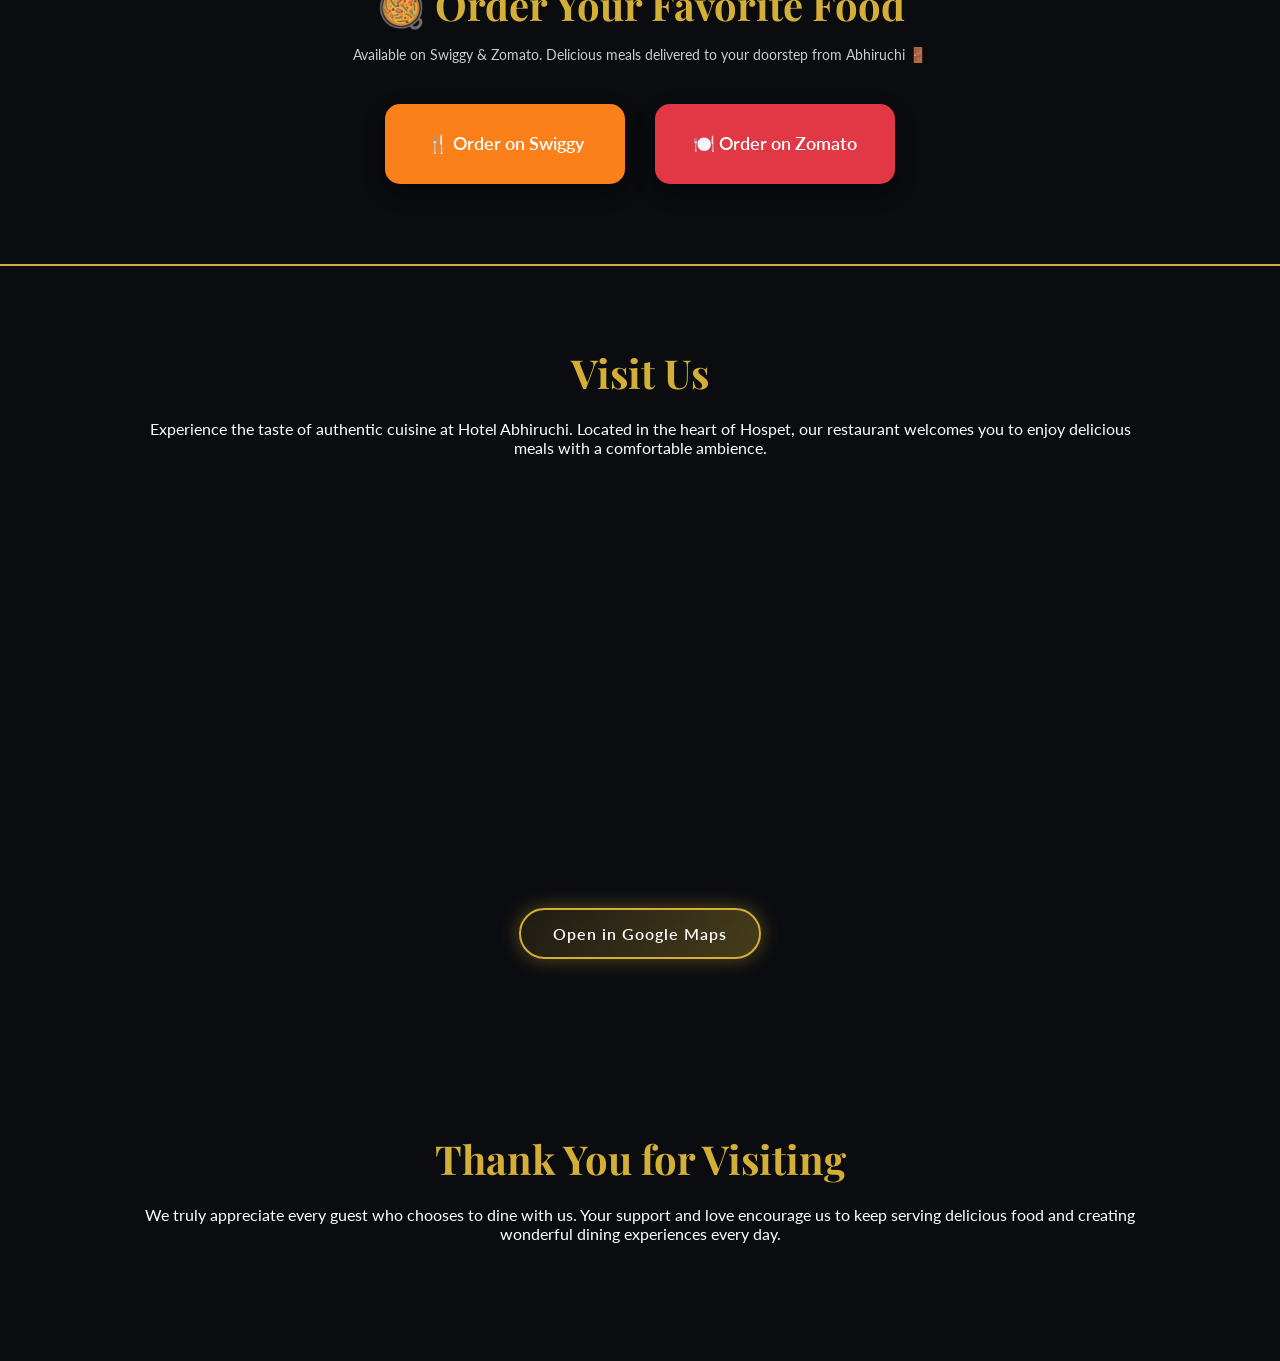
==== commit 0d395734: "Reduce button padding from 30px to 20px" ====
--- a/index.html
+++ b/index.html
@@ -177,7 +177,7 @@
         .buttons a {
             text-decoration: none;
             color: #fff;
-            padding: 12px 25px;
+            padding: 5px 20px;
             margin: 10px;
             border: 1px solid #d4af37;
             border-radius: 30px;
@@ -998,4 +998,4 @@
 
 </div>
 
-</html>+</html>
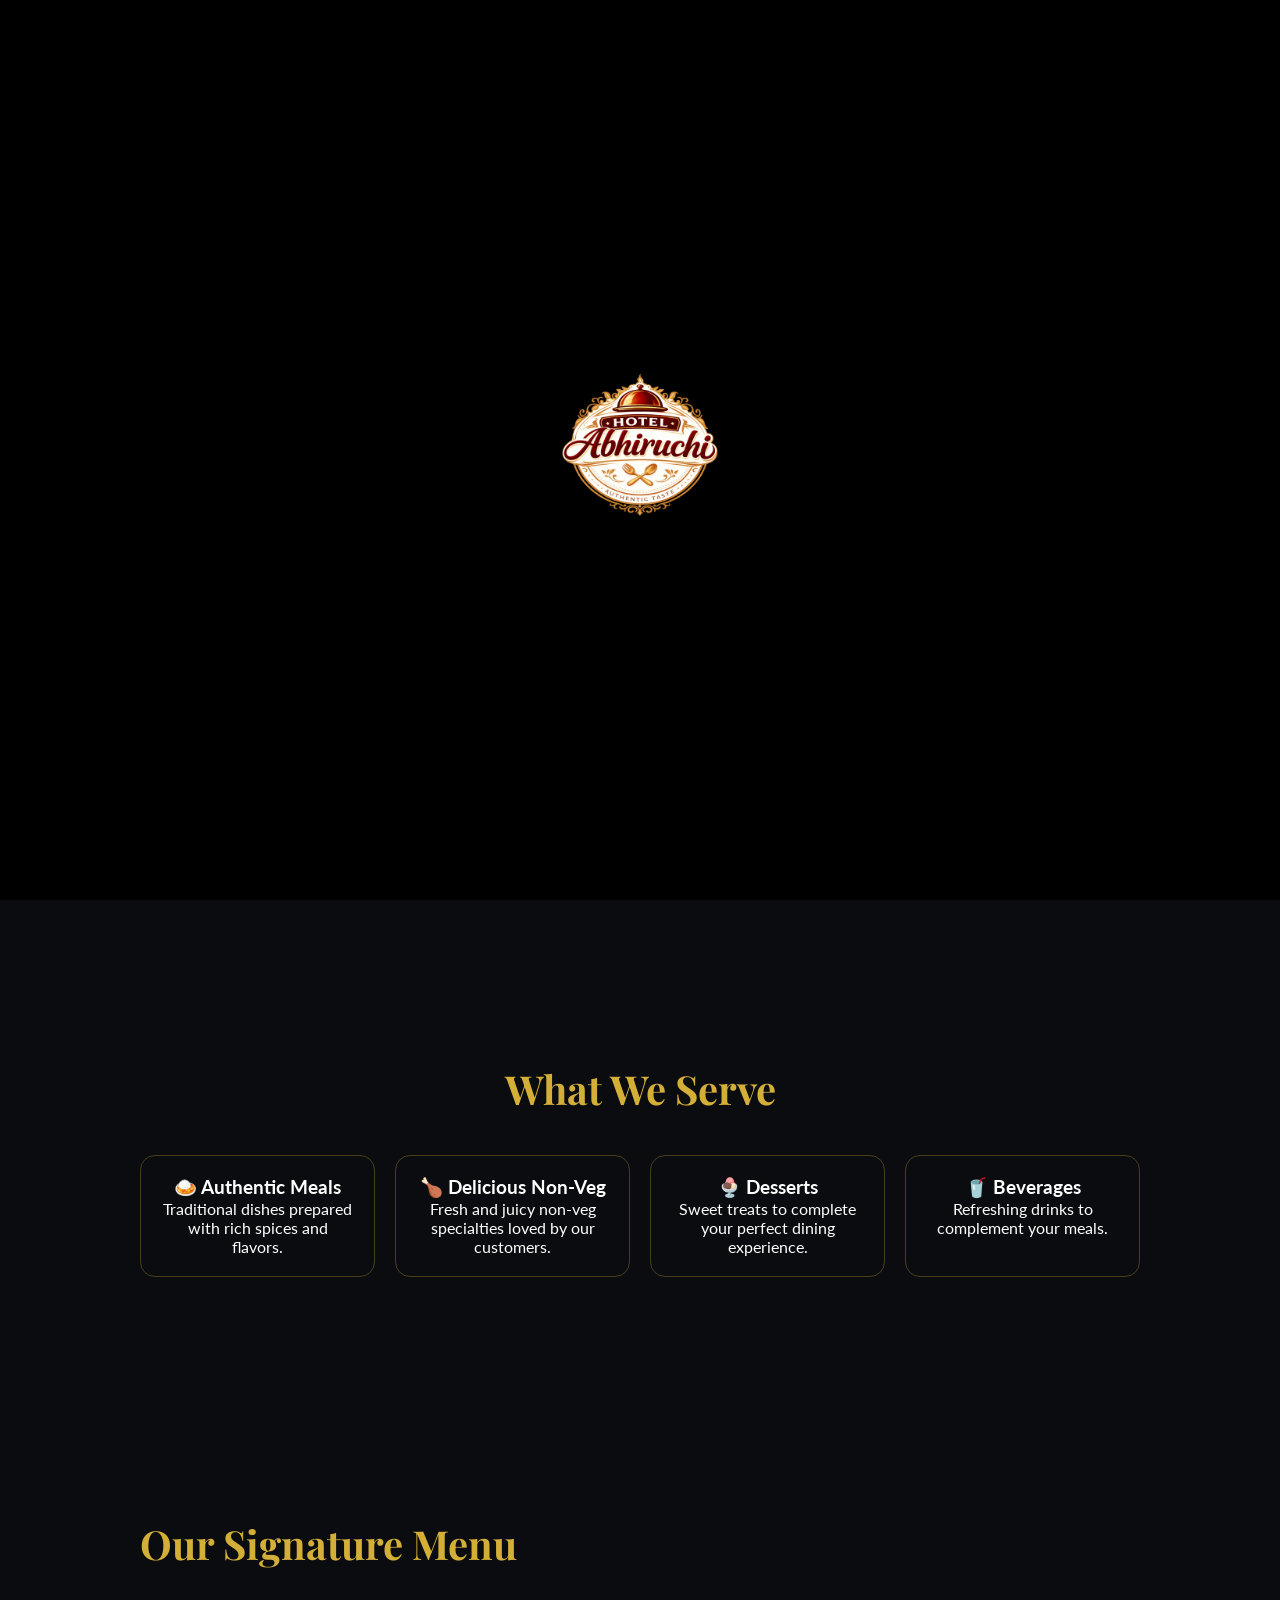
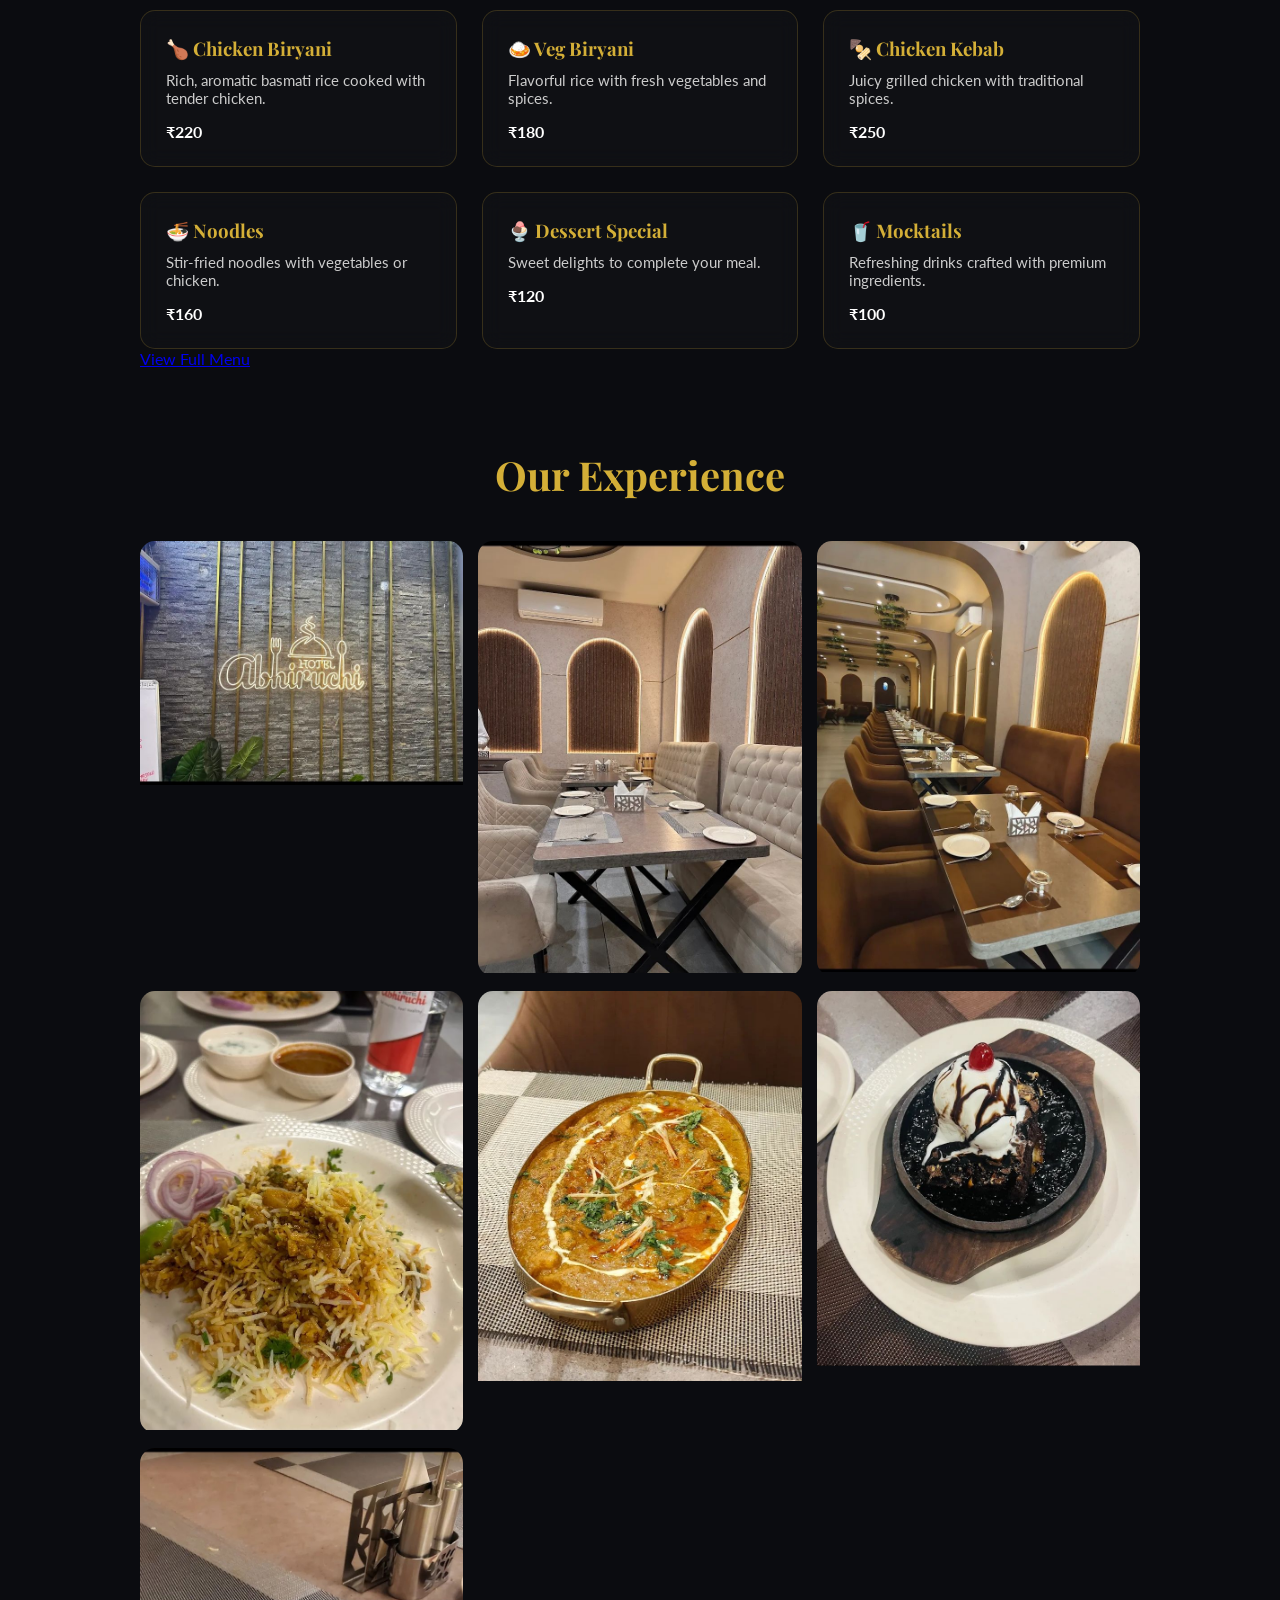
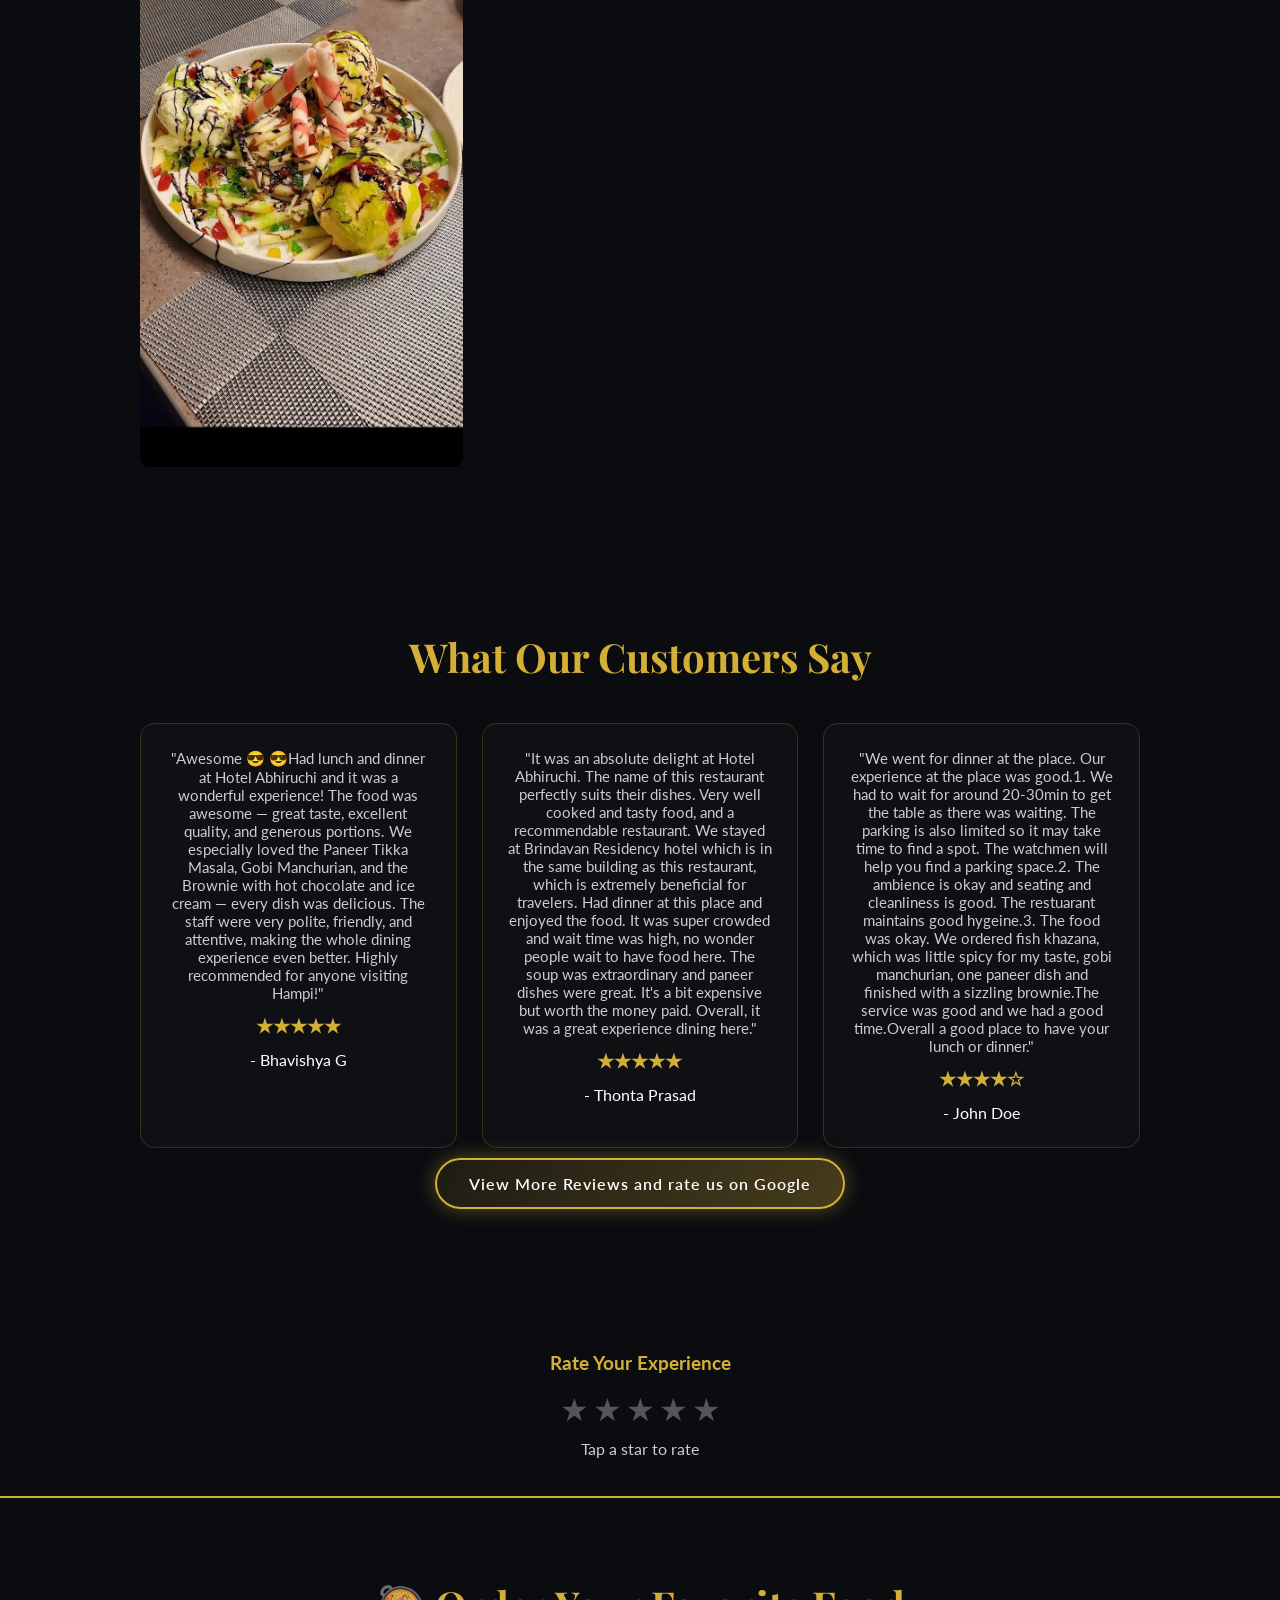
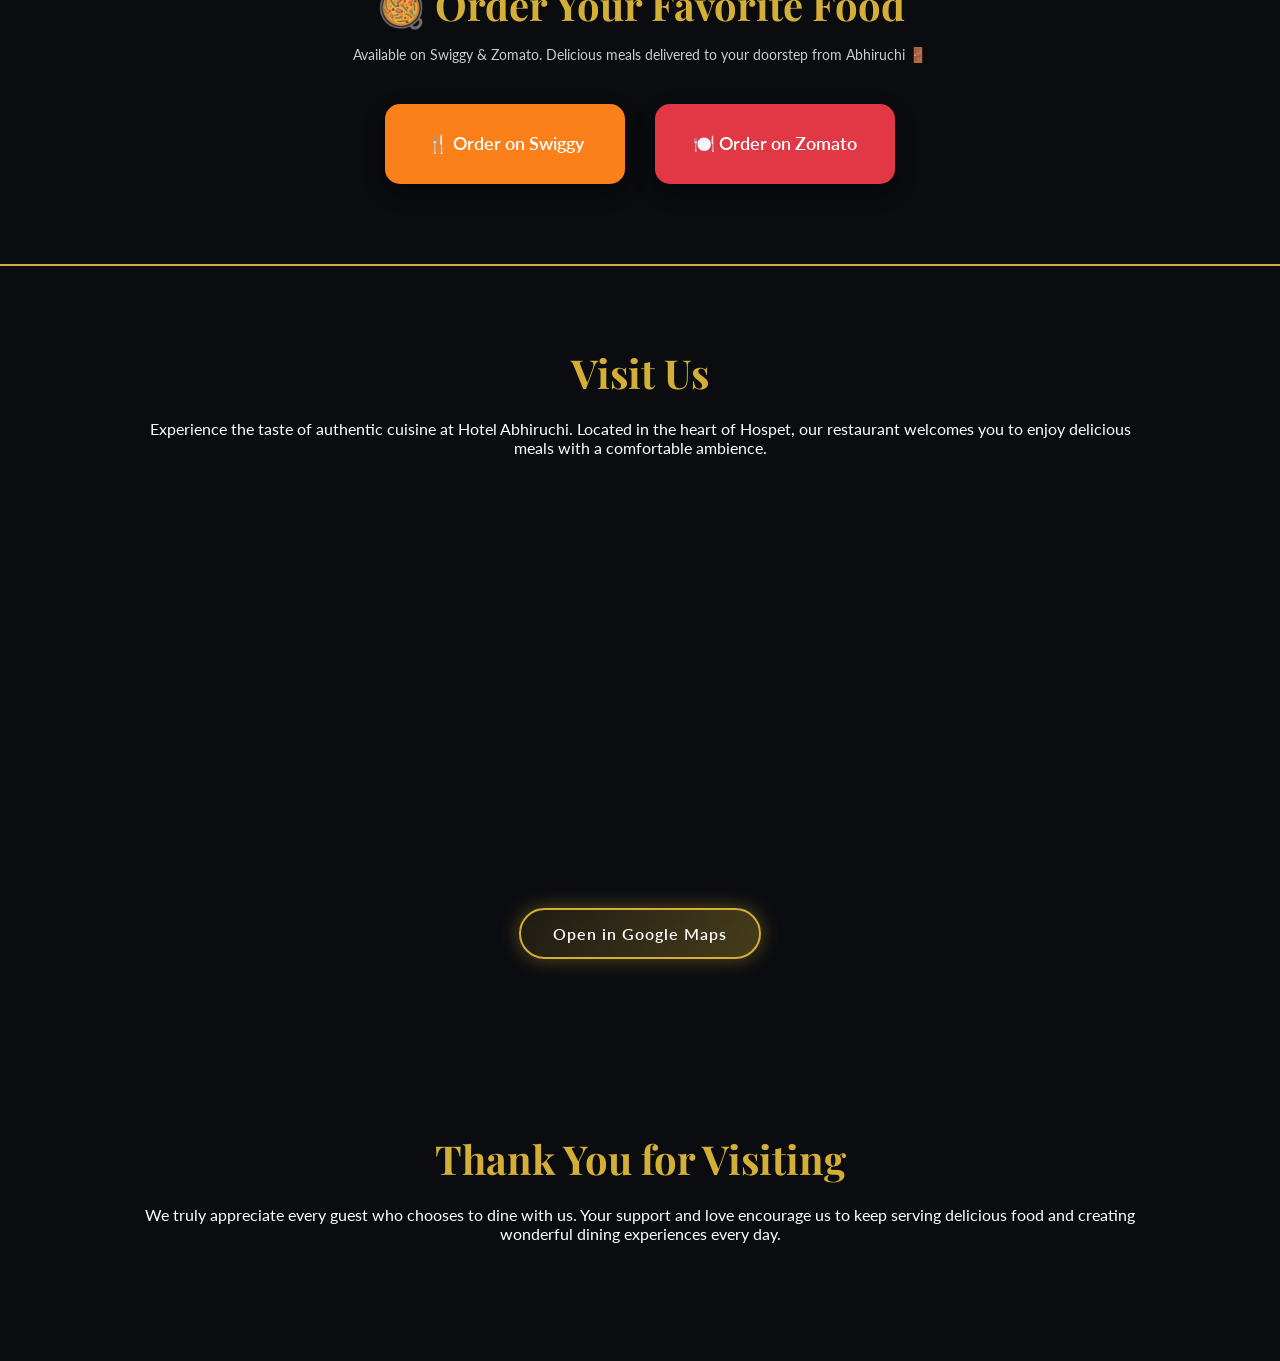
==== commit 7a197204: "Update index.html" ====
--- a/index.html
+++ b/index.html
@@ -177,7 +177,7 @@
         .buttons a {
             text-decoration: none;
             color: #fff;
-            padding: 5px 20px;
+            padding: 5px 15px;
             margin: 10px;
             border: 1px solid #d4af37;
             border-radius: 30px;
